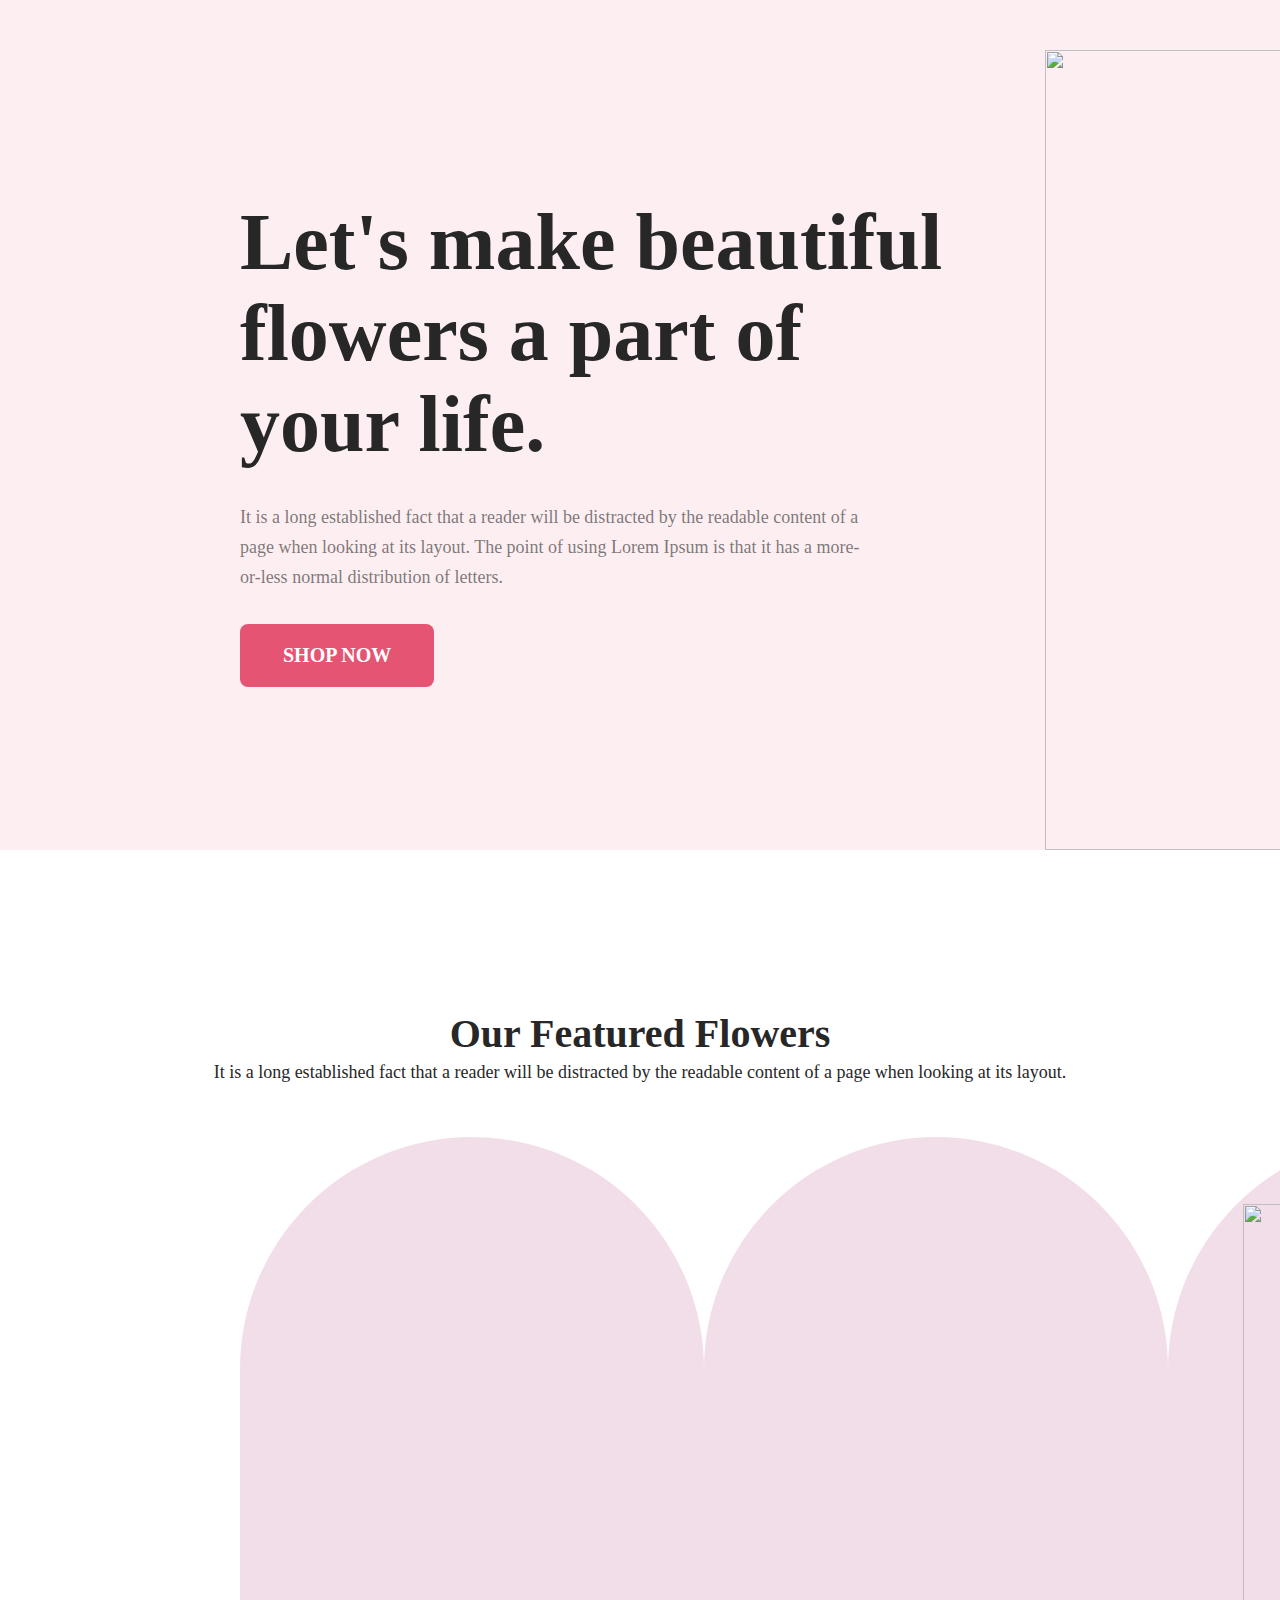
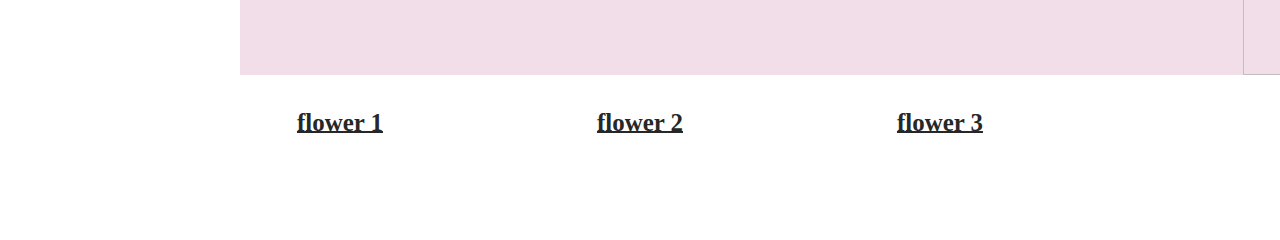
==== index.html @ e387b352 "Rename homepage.html to index.html" ====
<!DOCTYPE html>
<html lang="en">
  <head>
    <meta charset="UTF-8" />
    <meta name="viewport" content="width=device-width, initial-scale=1.0" />
    <title>Flower Lelo</title>
    <link rel="stylesheet" href="homepage.css" />
  </head>
  <body>
    <header class="header">
      <div>
        <h1>Let's make beautiful flowers a part of your life.</h1>
        <p>
          It is a long established fact that a reader will be distracted by the
          readable content of a page when looking at its layout. The point of
          using Lorem Ipsum is that it has a more-or-less normal distribution of
          letters.
        </p>
        <button>
          <h4>SHOP NOW</h4>
        </button>
      </div>
      <div>
        <img src="./Flower Asset/pngwing 10.png" alt="" />
      </div>
    </header>

    <div class="featured">
      <h3>Our Featured Flowers</h3>
      <p>
        It is a long established fact that a reader will be distracted by the
        readable content of a page when looking at its layout.
      </p>
    </div>



    <div class="flowers">
        <div class="one">
            <img src="./Flower Asset/pngwing 6.png" alt="">
        </div>
        <div class="two">
            <img src="./Flower Asset/pngwing 5.png" alt="">
        </div>
        <div class="three">
            <img src="./Flower Asset/pngwing 7.png" alt="">
        </div>
    </div>
    <div class="flower-names">
        <h5>flower 1</h5>
        <h5>flower 2</h5>
        <h5>flower 3</h5>
    </div>
  </body>
</html>
---- homepage.css ----
*{
    margin: 0px;
    padding: 0px;
}

.header{
    width: 100%;
    height: 850px;
    flex-shrink: 0;
    background: rgba(229, 84, 115, 0.10);
    display: flex;
}

.header h1{
    margin-top: 197px;
    margin-left: 240px;
    margin-right: 97px;
    color: #272727;
    font-family: Lato;
    font-size: 80px;
    font-style: normal;
    font-weight: 800;
    line-height: normal;
    width: 708px;
}

.header img{
    margin-top: 50px;
    margin-right: 240px;
    width: 635px;
    height: 800px;
    flex-shrink: 0;
}


.header p{
    margin-left: 240px;
    margin-right: 171px;
    margin-top: 32px;
    margin-bottom: 32px;
    color: rgba(39, 39, 39, 0.60);
    font-family: Lato;
    font-size: 18px;
    font-style: normal;
    font-weight: 400;
    line-height: 30px; /* 166.667% */
}


.header button{
    display: inline-flex;
    padding: 20px 43px;
    align-items: flex-start;
    gap: 10px;
    border-radius: 8px;
    border-style: none;
    background: #E55473;
    color: #FFF;
    font-family: lato;
    font-size: 20px;
    font-style: normal;
    font-weight: 700;
    line-height: normal;
    margin-left: 240px;
    margin-bottom: 147px;
}


.featured h3{
    color: #272727;
    text-align: center;
    font-family: Lato;
    font-size: 40px;
    font-style: normal;
    font-weight: 800;
    line-height: normal;
    margin-top: 160px    ;
}

.featured p{
    color: #272727;
    text-align: center;
    font-family: Lato;
    font-size: 18px;
    font-style: normal;
    font-weight: 400;
    line-height: 30px; /* 166.667% */
    
}

.flowers{
    display: flex;
    justify-content: space-between;
    margin: 0px 240px;
    height: 538px;
    flex-shrink: 0;  
    margin-bottom: 80px;     
}

.one, .two, .three{
    width: 464px;
    height: 538px;
    flex-shrink: 0;
    gap: 240px;
    border-radius: 300px 300px 0px 0px;
    background: rgba(167, 33, 98, 0.15);
    margin-top: 50px;
}

.three img{
    width: 314px;
    height: 471px;
    flex-shrink: 0;
    margin-top: 67px;
    margin-left: 75px;
    margin-right: 75px;

}


.one img, .two img{
    margin-top: 110px;
    margin-left: 78px;
    margin-right: 78px;
}


.flower-names{
    display: flex;
    justify-content: space-around;
    margin: 0px 190px;
    color: #272727;
    text-align: center;
    font-family: Lato;
    font-size: 30px;
    font-style: normal;
    font-weight: 700;
    line-height: 35px; /* 145.833% */
    text-decoration-line: underline;
    text-decoration-style: solid;
    text-decoration-skip-ink: none;
    text-decoration-thickness: auto;
    text-underline-offset: auto;
    text-underline-position: from-font;
    margin-bottom: 100px;
}
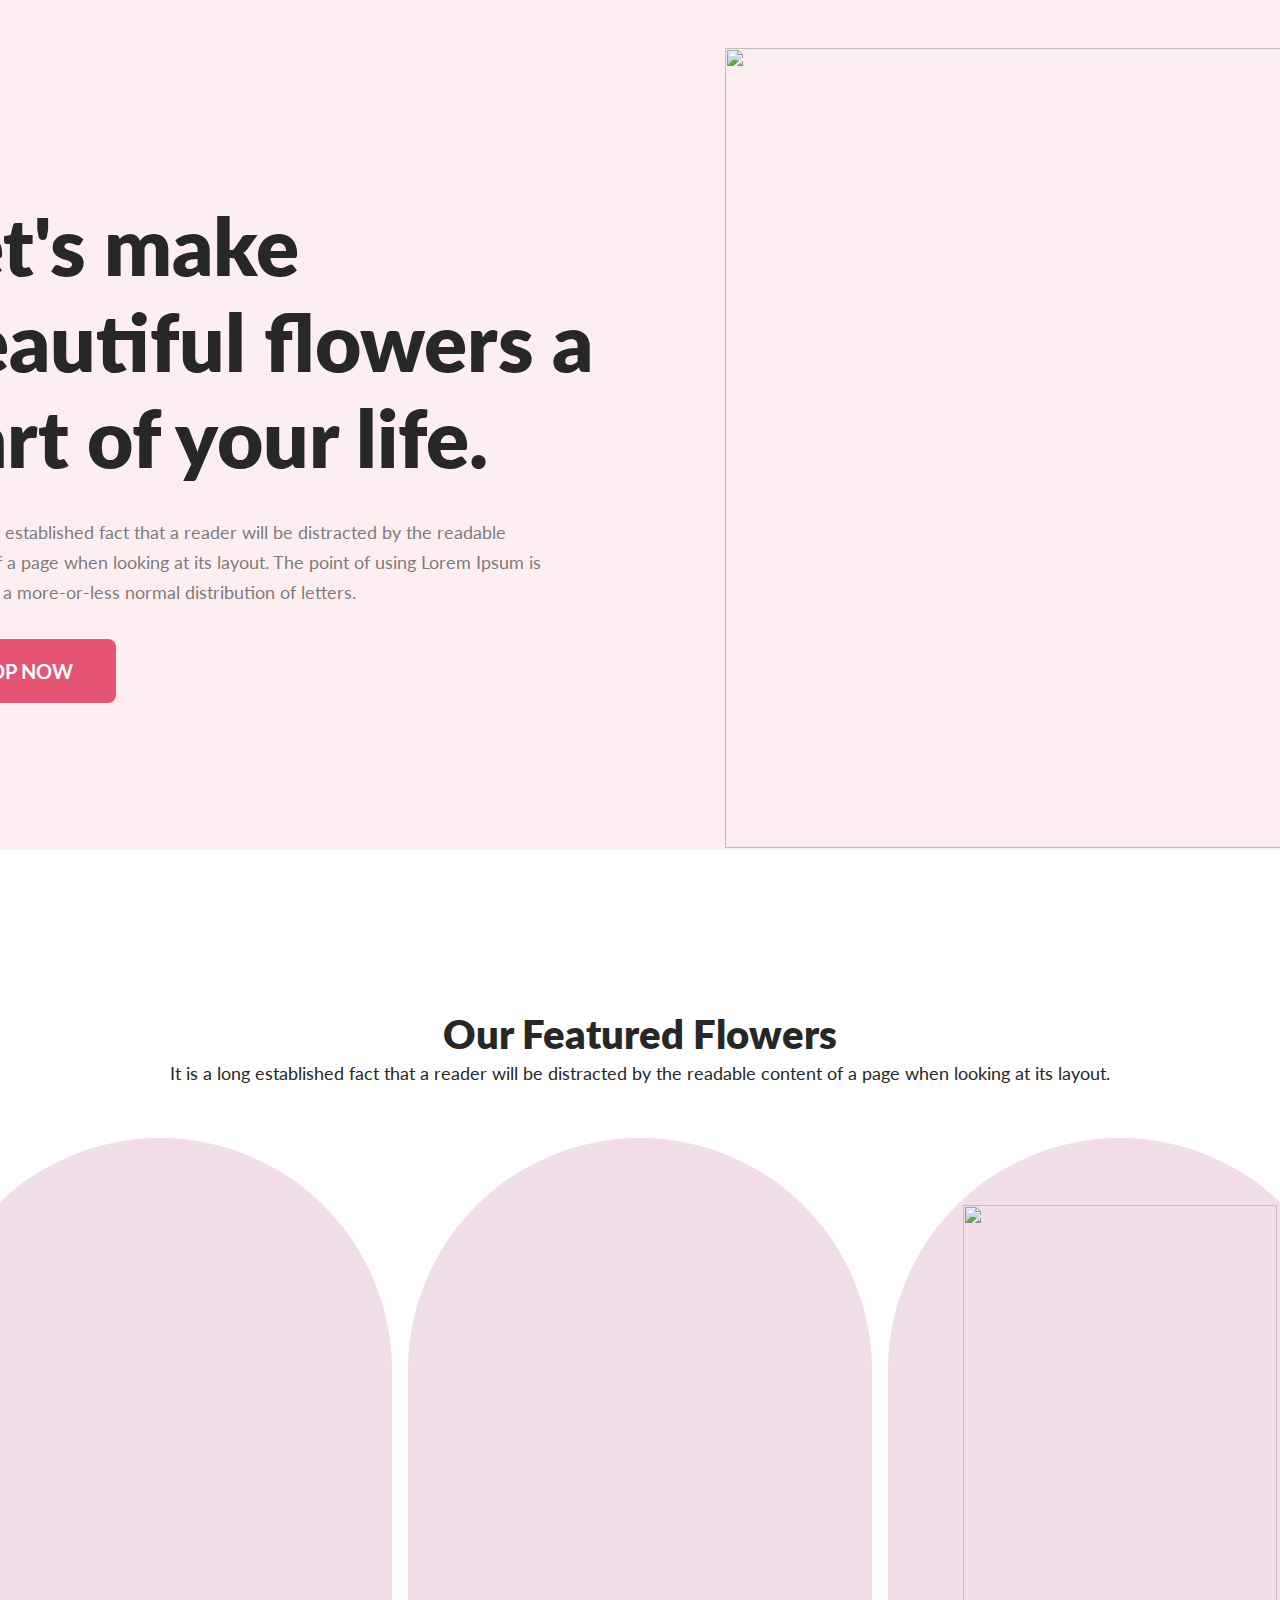
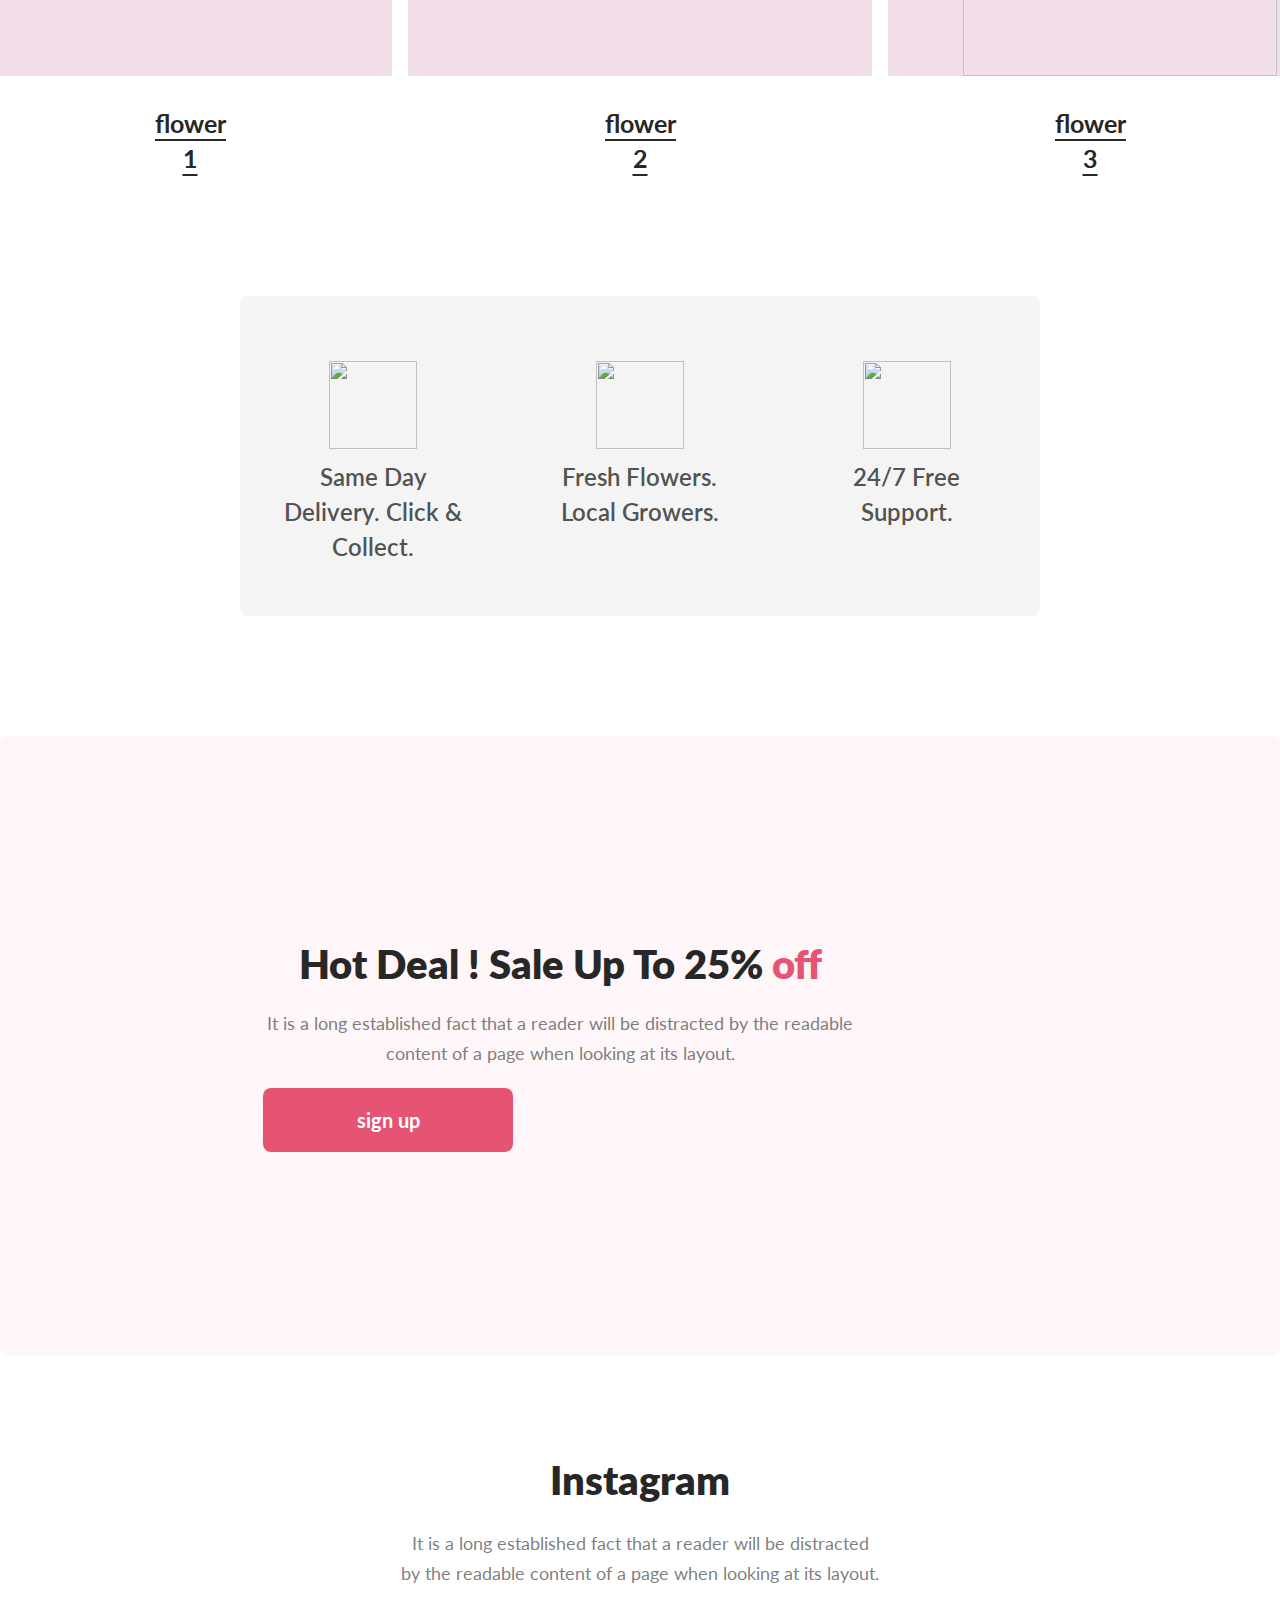
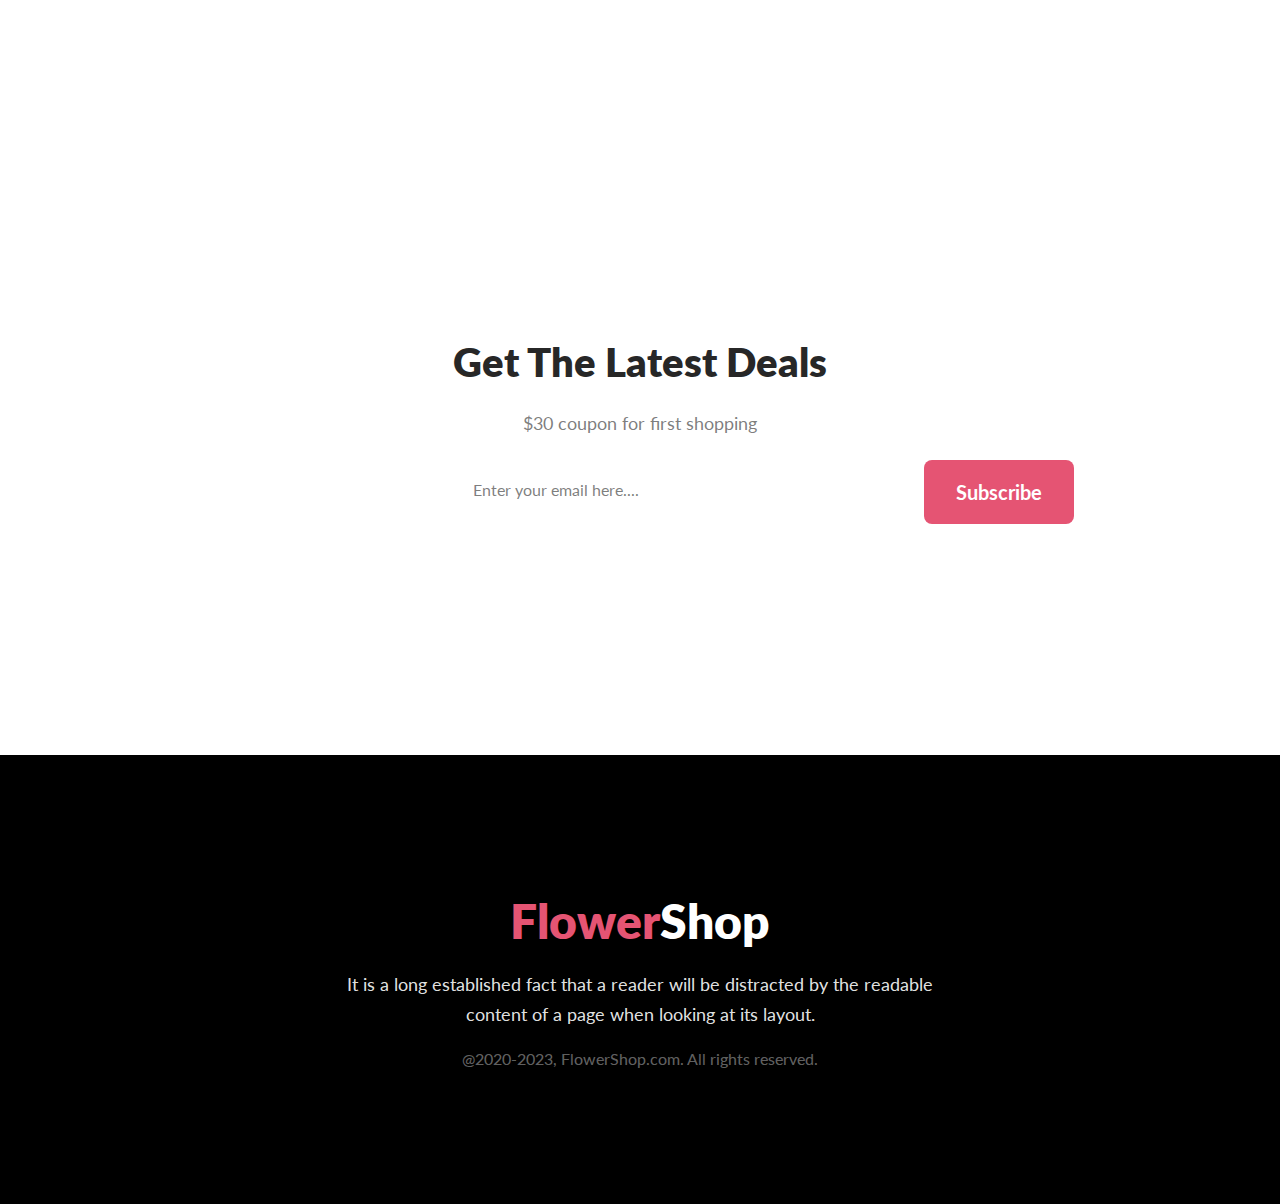
==== commit 806de38e: "footer done" ====
--- a/index.html
+++ b/index.html
@@ -5,6 +5,12 @@
     <meta name="viewport" content="width=device-width, initial-scale=1.0" />
     <title>Flower Lelo</title>
     <link rel="stylesheet" href="homepage.css" />
+    <link rel="preconnect" href="https://fonts.googleapis.com" />
+    <link rel="preconnect" href="https://fonts.gstatic.com" crossorigin />
+    <link
+      href="https://fonts.googleapis.com/css2?family=Lato:ital,wght@0,100;0,300;0,400;0,700;0,900;1,100;1,300;1,400;1,700;1,900&display=swap"
+      rel="stylesheet"
+    />
   </head>
   <body>
     <header class="header">
@@ -33,23 +39,93 @@
       </p>
     </div>
 
-
-
     <div class="flowers">
-        <div class="one">
-            <img src="./Flower Asset/pngwing 6.png" alt="">
-        </div>
-        <div class="two">
-            <img src="./Flower Asset/pngwing 5.png" alt="">
-        </div>
-        <div class="three">
-            <img src="./Flower Asset/pngwing 7.png" alt="">
-        </div>
+      <div class="one">
+        <img src="./Flower Asset/pngwing 6.png" alt="" />
+      </div>
+      <div class="two">
+        <img src="./Flower Asset/pngwing 5.png" alt="" />
+      </div>
+      <div class="three">
+        <img src="./Flower Asset/pngwing 7.png" alt="" />
+      </div>
     </div>
     <div class="flower-names">
-        <h5>flower 1</h5>
-        <h5>flower 2</h5>
-        <h5>flower 3</h5>
+      <h5>flower 1</h5>
+      <h5>flower 2</h5>
+      <h5>flower 3</h5>
     </div>
+
+    <div class="service">
+      <div>
+        <div class="c">
+          <img src="./Flower Asset/Group 57.png" alt="" />
+        </div>
+        <h6>Same Day Delivery. Click & Collect.</h6>
+      </div>
+      <div>
+        <div class="c">
+          <img src="./Flower Asset/Group 58.png" alt="" />
+        </div>
+
+        <h6>Fresh Flowers. Local Growers.</h6>
+      </div>
+      <div>
+        <div class="c">
+          <img src="./Flower Asset/Group 59.png" alt="" />
+        </div>
+        <h6>24/7 Free Support.</h6>
+      </div>
+    </div>
+
+    <div class="sale">
+      <div>
+        <h3>Hot Deal ! Sale Up To 25% <span class="off">off</span></h3>
+        <p>
+          It is a long established fact that a reader will be distracted by the
+          readable content of a page when looking at its layout.
+        </p>
+        <button>sign up</button>
+      </div>
+      <div>
+        <img src="./Flower Asset/pngwing 8.png" alt="" />
+      </div>
+    </div>
+
+    <h2 id="instagram">Instagram</h2>
+    <div id="instagram-p">
+      <p>
+        It is a long established fact that a reader will be distracted by the
+        readable content of a page when looking at its layout.
+      </p>
+    </div>
+
+    <div class="insta">
+      <div><img src="./Flower Asset/Rectangle 4.png" alt="" /></div>
+      <div><img src="./Flower Asset/Rectangle 5.png" alt="" /></div>
+      <div><img src="./Flower Asset/Rectangle 6.png" alt="" /></div>
+      <div><img src="./Flower Asset/Flower 01.png" alt="" /></div>
+    </div>
+
+    <div class="deal">
+      <h3>Get The Latest Deals</h3>
+      <p>$30 coupon for first shopping</p>
+
+      <div class="mail">
+        <input type="email" placeholder="Enter your email here...." />
+        <button><span id="b1">Subscribe</span></button>
+      </div>
+    </div>
+
+    <footer class="footer">
+      <h4>Flower<span id="shop">Shop</span></h4>
+      <p>
+        It is a long established fact that a reader will be distracted by the
+        readable content of a page when looking at its layout.
+      </p>
+      <p id="last">
+        @2020-2023, FlowerShop.com. All rights reserved. 
+      </p>
+    </footer>
   </body>
 </html>
--- a/homepage.css
+++ b/homepage.css
@@ -1,44 +1,314 @@
-*{
-    margin: 0px;
-    padding: 0px;
-}
-
-.header{
-    width: 100%;
-    height: 850px;
-    flex-shrink: 0;
-    background: rgba(229, 84, 115, 0.10);
+* {
+  margin: 0px;
+  padding: 0px;
+}
+
+.header {
+  display: flex;
+  justify-content: center;
+  align-items: center;
+  width: 100%;
+  height: 850px;
+  flex-shrink: 0;
+  background: rgba(229, 84, 115, 0.1);
+}
+
+.header h1 {
+  margin-top: 197px;
+  margin-left: 240px;
+  margin-right: 97px;
+  color: #272727;
+  font-family: Lato;
+  font-size: 80px;
+  font-style: normal;
+  font-weight: 800;
+  line-height: normal;
+  width: 708px;
+}
+
+.header img {
+  margin-top: 50px;
+  margin-right: 240px;
+  width: 635px;
+  height: 800px;
+  flex-shrink: 0;
+}
+
+.header p {
+  margin-left: 240px;
+  margin-right: 171px;
+  margin-top: 32px;
+  margin-bottom: 32px;
+  color: rgba(39, 39, 39, 0.6);
+  font-family: Lato;
+  font-size: 18px;
+  font-style: normal;
+  font-weight: 400;
+  line-height: 30px; /* 166.667% */
+}
+
+.header button {
+  display: inline-flex;
+  padding: 20px 43px;
+  align-items: flex-start;
+  gap: 10px;
+  border-radius: 8px;
+  border-style: none;
+  background: #e55473;
+  color: #fff;
+  font-family: lato;
+  font-size: 20px;
+  font-style: normal;
+  font-weight: 700;
+  line-height: normal;
+  margin-left: 240px;
+  margin-bottom: 147px;
+}
+
+.featured h3 {
+  color: #272727;
+  text-align: center;
+  font-family: Lato;
+  font-size: 40px;
+  font-style: normal;
+  font-weight: 800;
+  line-height: normal;
+  margin-top: 160px;
+}
+
+.featured p {
+  color: #272727;
+  text-align: center;
+  font-family: Lato;
+  font-size: 18px;
+  font-style: normal;
+  font-weight: 400;
+  line-height: 30px; /* 166.667% */
+}
+
+.flowers {
+  display: flex;
+  justify-content: center;
+  gap: 1rem;
+  margin: 0px 240px;
+  height: 538px;
+  flex-shrink: 0;
+  margin-bottom: 80px;
+}
+
+.one,
+.two,
+.three {
+  width: 464px;
+  height: 538px;
+  flex-shrink: 0;
+  gap: 240px;
+  border-radius: 300px 300px 0px 0px;
+  background: rgba(167, 33, 98, 0.15);
+  margin-top: 50px;
+}
+
+.three img {
+  width: 314px;
+  height: 471px;
+  flex-shrink: 0;
+  margin-top: 67px;
+  margin-left: 75px;
+  margin-right: 75px;
+}
+
+.one img,
+.two img {
+  margin-top: 110px;
+  margin-left: 78px;
+  margin-right: 78px;
+}
+
+.flower-names {
+  display: flex;
+  justify-content: center;
+  color: #272727;
+  text-align: center;
+  font-family: Lato;
+  font-size: 30px;
+  font-style: normal;
+  font-weight: 700;
+  line-height: 35px; /* 145.833% */
+  text-decoration-line: underline;
+  text-decoration-style: solid;
+  text-decoration-skip-ink: none;
+  text-decoration-thickness: auto;
+  text-underline-offset: auto;
+  text-underline-position: from-font;
+}
+
+.flower-names h5 {
+  margin: 0px 190px;
+  width: auto1;
+}
+
+.service {
+  margin: 120px 240px;
+  height: 320px;
+  flex-shrink: 0;
+  border-radius: 8px;
+  background: rgba(39, 39, 39, 0.05);
+  display: flex;
+  justify-content: space-around;
+}
+
+.service img {
+  display: flex;
+  justify-content: center;
+  margin-top: 65px;
+  margin-bottom: 10px;
+  width: 88px;
+  height: 88px;
+  flex-shrink: 0;
+}
+
+.service h6 {
+  color: rgba(39, 39, 39, 0.8);
+  width: 190px;
+  text-align: center;
+  font-family: Lato;
+  font-size: 24px;
+  font-style: normal;
+  font-weight: 600;
+  line-height: 35px; /* 145.833% */
+}
+
+.c {
+  display: flex;
+  justify-content: center;
+}
+
+.sale {
+  display: flex;
+  justify-content: center;
+  align-items: center;
+  gap: 10rem;
+  border-radius: 8px;
+  background: rgba(229, 84, 115, 0.05);
+  width: 100%;
+  height: 620px;
+  flex-shrink: 0;
+  margin: 100px 0px;
+}
+
+.sale > div {
+  display: flex;
+  flex-direction: column;
+  justify-content: center;
+  gap: 20px;
+}
+
+.sale h3 {
+  color: #272727;
+  font-family: Lato;
+  font-size: 40px;
+  font-style: normal;
+  font-weight: 800;
+  line-height: normal;
+  text-align: center;
+}
+
+.off {
+  color: #e55473;
+  font-family: Lato;
+  font-size: 40px;
+  font-style: normal;
+  font-weight: 800;
+  line-height: normal;
+}
+
+.sale p {
+  width: 594px;
+  color: rgba(39, 39, 39, 0.6);
+  text-align: center;
+  font-family: Lato;
+  font-size: 18px;
+  font-style: normal;
+  font-weight: 400;
+  line-height: 30px; /* 166.667% */
+}
+
+.sale button {
+  padding: 20px 43px;
+  text-align: center;
+  width: 250px;
+  gap: 10px;
+  border-radius: 8px;
+  background: #e55473;
+  color: #fff;
+  font-family: Lato;
+  font-size: 20px;
+  font-style: normal;
+  font-weight: 700;
+  line-height: normal;
+  border: none;
+}
+
+#instagram {
+  color: #272727;
+  text-align: center;
+  font-family: Lato;
+  font-size: 40px;
+  font-style: normal;
+  font-weight: 800;
+  line-height: normal;
+  margin-bottom: 24px;
+}
+
+#instagram-p {
+  margin: 0px 400px;
+  color: rgba(39, 39, 39, 0.6);
+  text-align: center;
+  font-family: Lato;
+  font-size: 18px;
+  font-style: normal;
+  font-weight: 400;
+  line-height: 30px; /* 166.667% */
+}
+
+.insta {
+  margin: 100px 240px;
+  display: flex;
+  justify-content: center;
+  gap: 5vw;
+  margin-bottom: 80px;
+}
+
+
+.deal{
+    margin: 100px 240px;
+    border-radius: 5% 5%;
+    width: auto;
+    height: 449px;
+    background-image: url("./Flower Asset/Rectangle 9.png");
+    background-repeat: no-repeat;
+    background-size: cover;
     display: flex;
-}
-
-.header h1{
-    margin-top: 197px;
-    margin-left: 240px;
-    margin-right: 97px;
+    justify-content: center;
+    flex-direction: column;
+    gap: 22px;
+}
+
+
+.deal h3{
     color: #272727;
-    font-family: Lato;
-    font-size: 80px;
+    text-align: center;
+    font-family: Lato;
+    font-size: 40px;
     font-style: normal;
     font-weight: 800;
     line-height: normal;
-    width: 708px;
-}
-
-.header img{
-    margin-top: 50px;
-    margin-right: 240px;
-    width: 635px;
-    height: 800px;
-    flex-shrink: 0;
-}
-
-
-.header p{
-    margin-left: 240px;
-    margin-right: 171px;
-    margin-top: 32px;
-    margin-bottom: 32px;
+    
+}
+
+.deal p{
     color: rgba(39, 39, 39, 0.60);
+    text-align: center;
     font-family: Lato;
     font-size: 18px;
     font-style: normal;
@@ -46,105 +316,110 @@
     line-height: 30px; /* 166.667% */
 }
 
-
-.header button{
-    display: inline-flex;
-    padding: 20px 43px;
-    align-items: flex-start;
-    gap: 10px;
+.mail{
+    display: flex;
+    justify-content: center;
+    gap: 18px;
+}
+
+.mail input{
+    width: 700px;
+    height: 64px;
+    flex-shrink: 0;
     border-radius: 8px;
-    border-style: none;
+    background: #FFF;
+    border: none;
+}
+
+
+.mail ::placeholder{
+    color: rgba(39, 39, 39, 0.60);
+    text-align: center;
+    font-family: Lato;
+    font-size: 16px;
+    font-style: normal;
+    font-weight: 400;
+    line-height: normal;
+}
+
+.mail button{
+    width: 150px;
+    height: 64px;
+    flex-shrink: 0;
+    border-radius: 8px;
     background: #E55473;
+    border: none;
+}
+
+#b1{
+    width: 88px;
+    height: 27.429px;
+    flex-shrink: 0;
     color: #FFF;
-    font-family: lato;
+    font-family: Lato;
     font-size: 20px;
     font-style: normal;
     font-weight: 700;
     line-height: normal;
-    margin-left: 240px;
-    margin-bottom: 147px;
-}
-
-
-.featured h3{
-    color: #272727;
-    text-align: center;
-    font-family: Lato;
-    font-size: 40px;
+}
+
+
+
+
+.footer{
+    width: 100%;
+    height: 449px;
+    flex-shrink: 0;
+    background-color: black;
+    display: flex;
+    justify-content: center;
+    align-items: center;
+    flex-direction: column;
+    gap: 20px;
+
+}
+
+
+.footer h4{
+    color: #E55473;
+    font-family: Lato;
+    font-size: 48px;
     font-style: normal;
     font-weight: 800;
     line-height: normal;
-    margin-top: 160px    ;
-}
-
-.featured p{
-    color: #272727;
+
+}
+
+#shop{
+    color: #FFF;
+    font-family: Lato;
+    font-size: 48px;
+    font-style: normal;
+    font-weight: 800;
+    line-height: normal;
+}
+
+
+
+.footer>p{
+    color: rgba(255, 255, 255, 0.90);
     text-align: center;
     font-family: Lato;
     font-size: 18px;
     font-style: normal;
     font-weight: 400;
     line-height: 30px; /* 166.667% */
-    
-}
-
-.flowers{
-    display: flex;
-    justify-content: space-between;
-    margin: 0px 240px;
-    height: 538px;
-    flex-shrink: 0;  
-    margin-bottom: 80px;     
-}
-
-.one, .two, .three{
-    width: 464px;
-    height: 538px;
-    flex-shrink: 0;
-    gap: 240px;
-    border-radius: 300px 300px 0px 0px;
-    background: rgba(167, 33, 98, 0.15);
-    margin-top: 50px;
-}
-
-.three img{
-    width: 314px;
-    height: 471px;
-    flex-shrink: 0;
-    margin-top: 67px;
-    margin-left: 75px;
-    margin-right: 75px;
-
-}
-
-
-.one img, .two img{
-    margin-top: 110px;
-    margin-left: 78px;
-    margin-right: 78px;
-}
-
-
-.flower-names{
-    display: flex;
-    justify-content: space-around;
-    margin: 0px 190px;
-    color: #272727;
+    width: 625px;
+}
+
+
+
+#last{
+    color: rgba(255, 255, 255, 0.40);
     text-align: center;
     font-family: Lato;
-    font-size: 30px;
-    font-style: normal;
-    font-weight: 700;
-    line-height: 35px; /* 145.833% */
-    text-decoration-line: underline;
-    text-decoration-style: solid;
-    text-decoration-skip-ink: none;
-    text-decoration-thickness: auto;
-    text-underline-offset: auto;
-    text-underline-position: from-font;
-    margin-bottom: 100px;
-}
-
-
-
-
+    font-size: 16px;
+    font-style: normal;
+    font-weight: 400;
+    line-height: normal;
+}
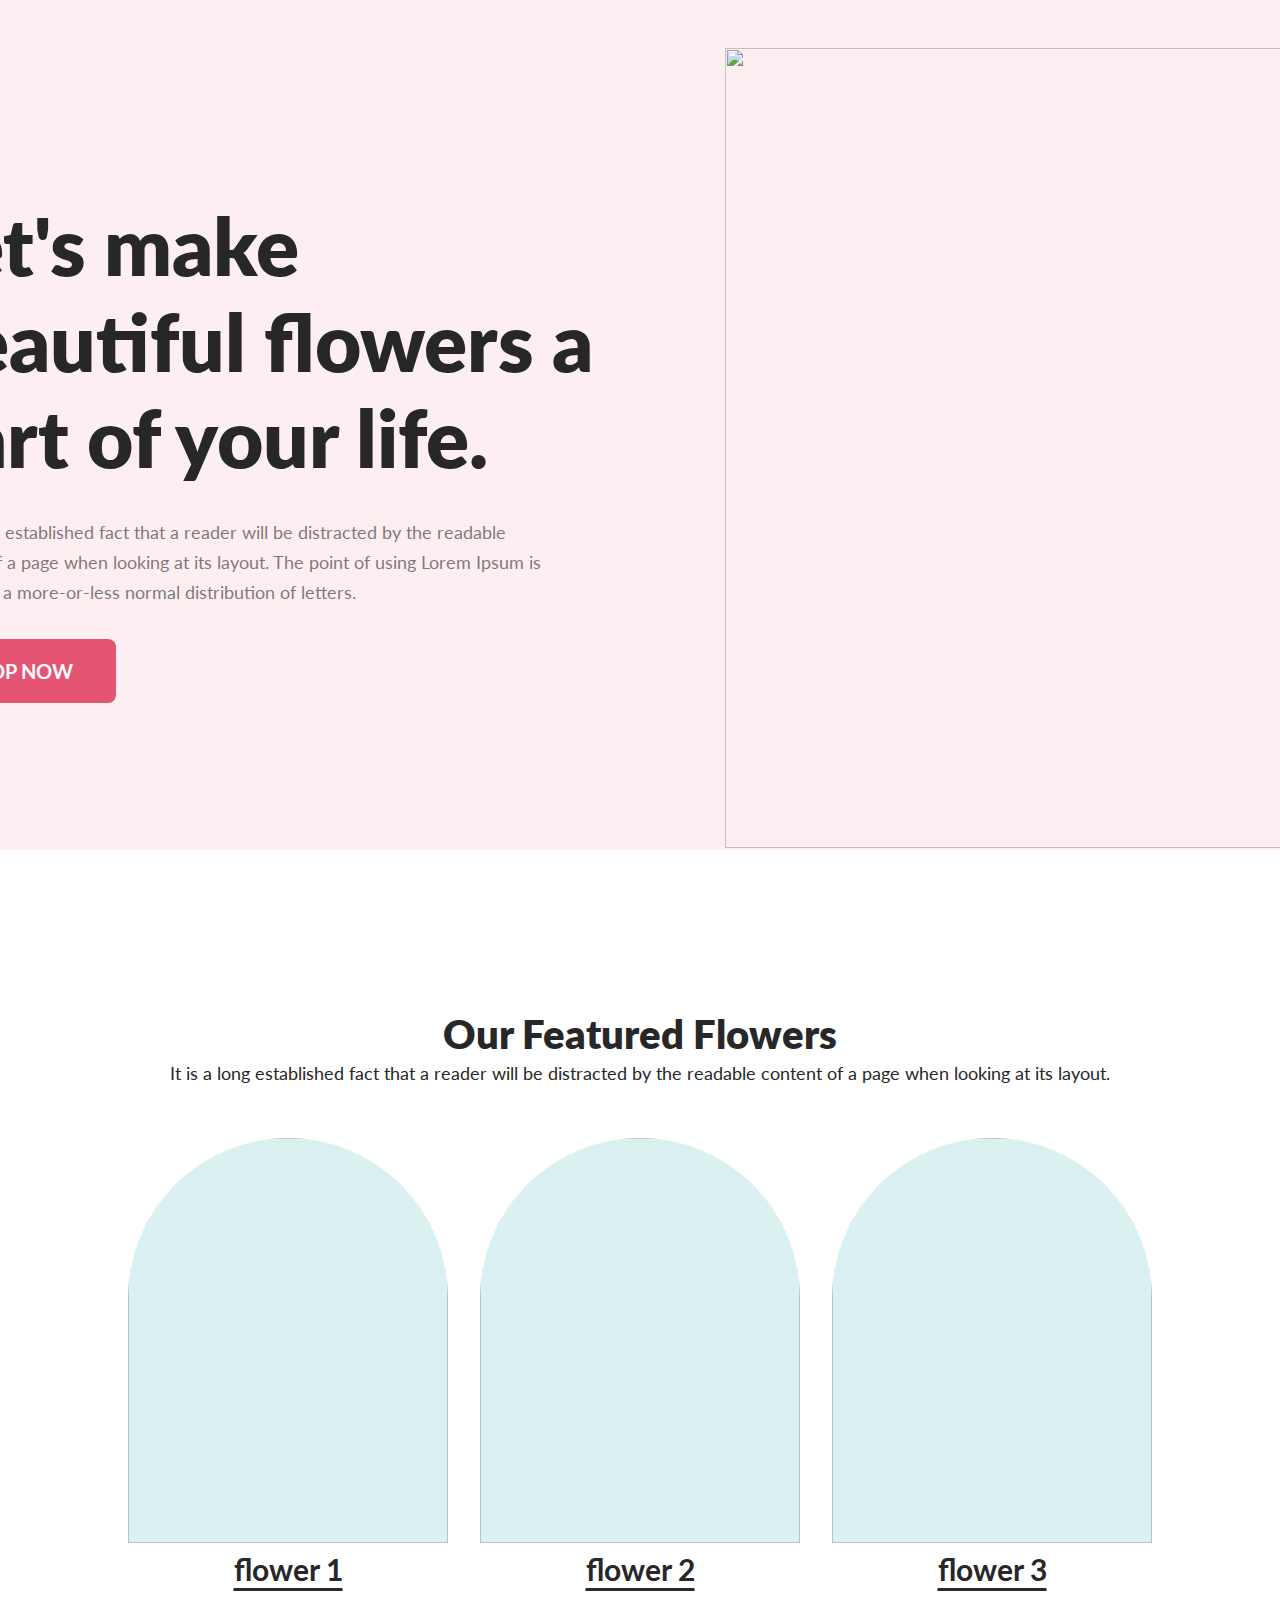
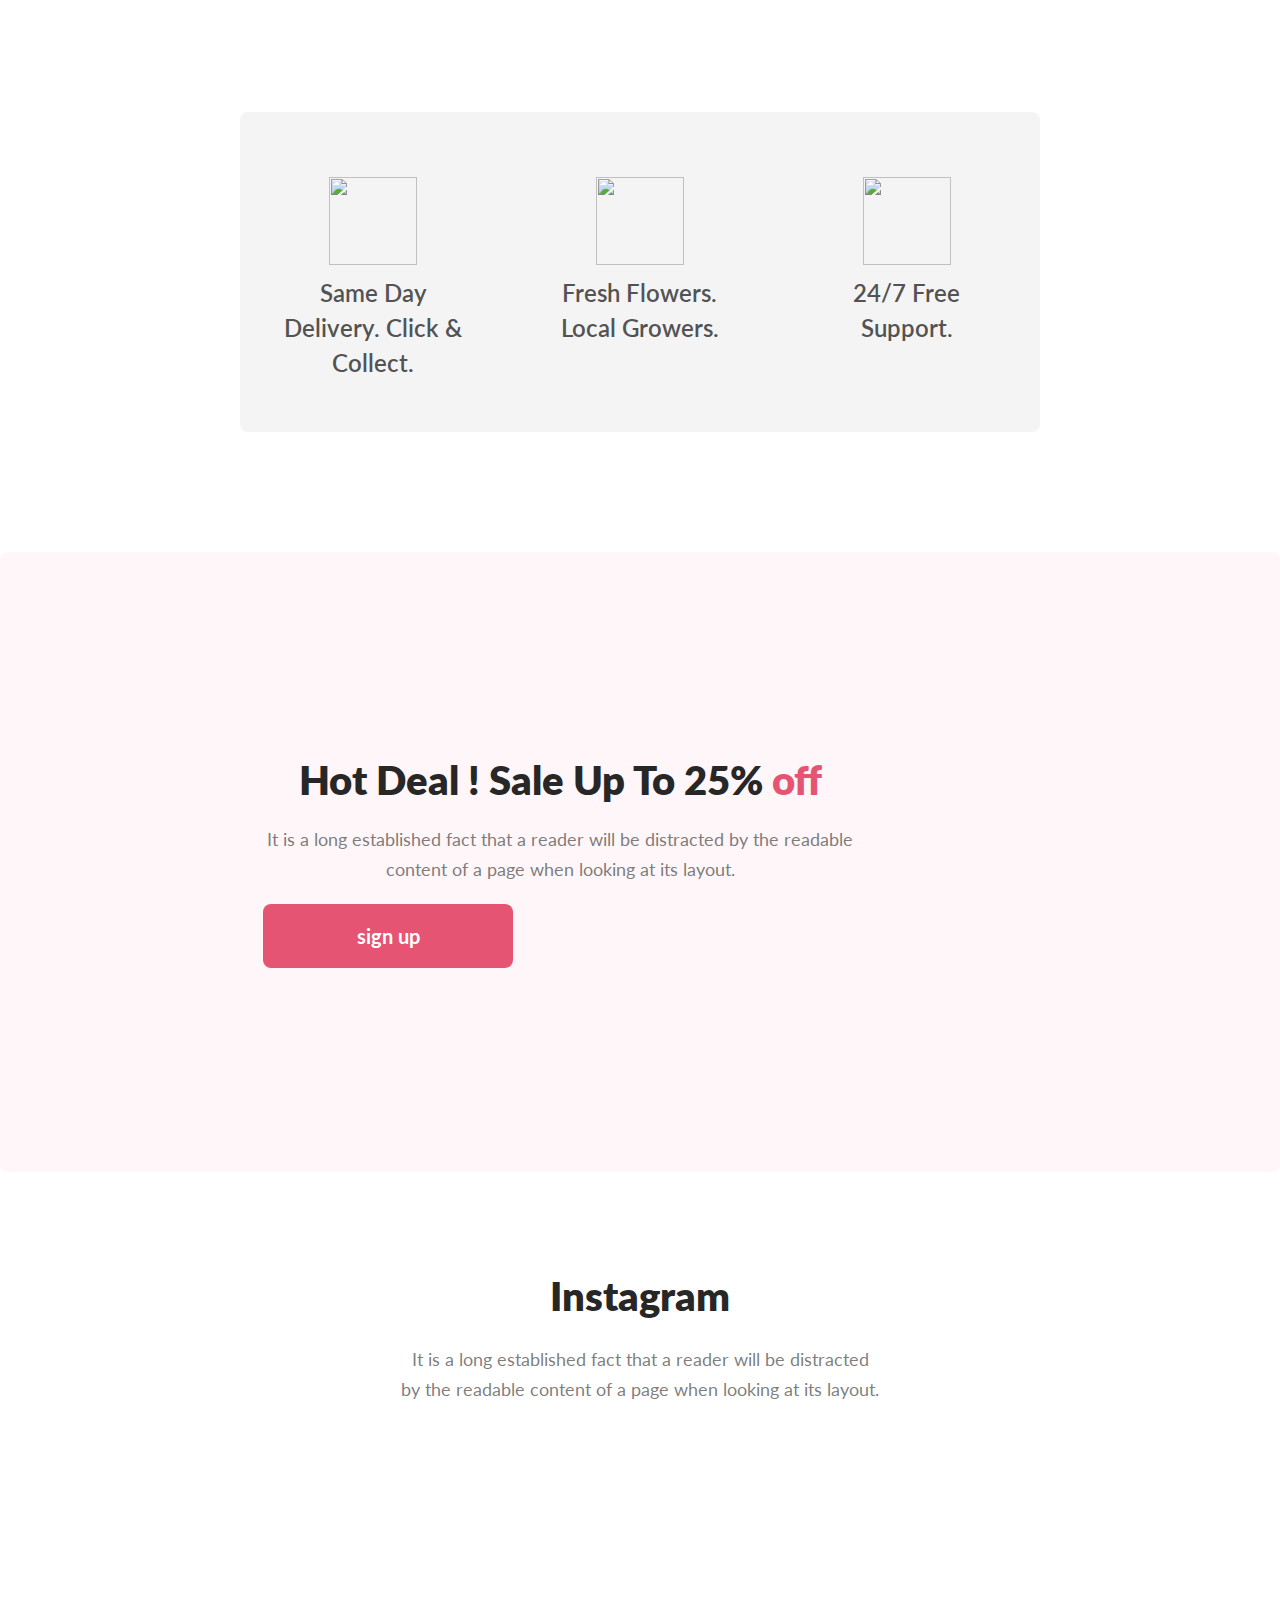
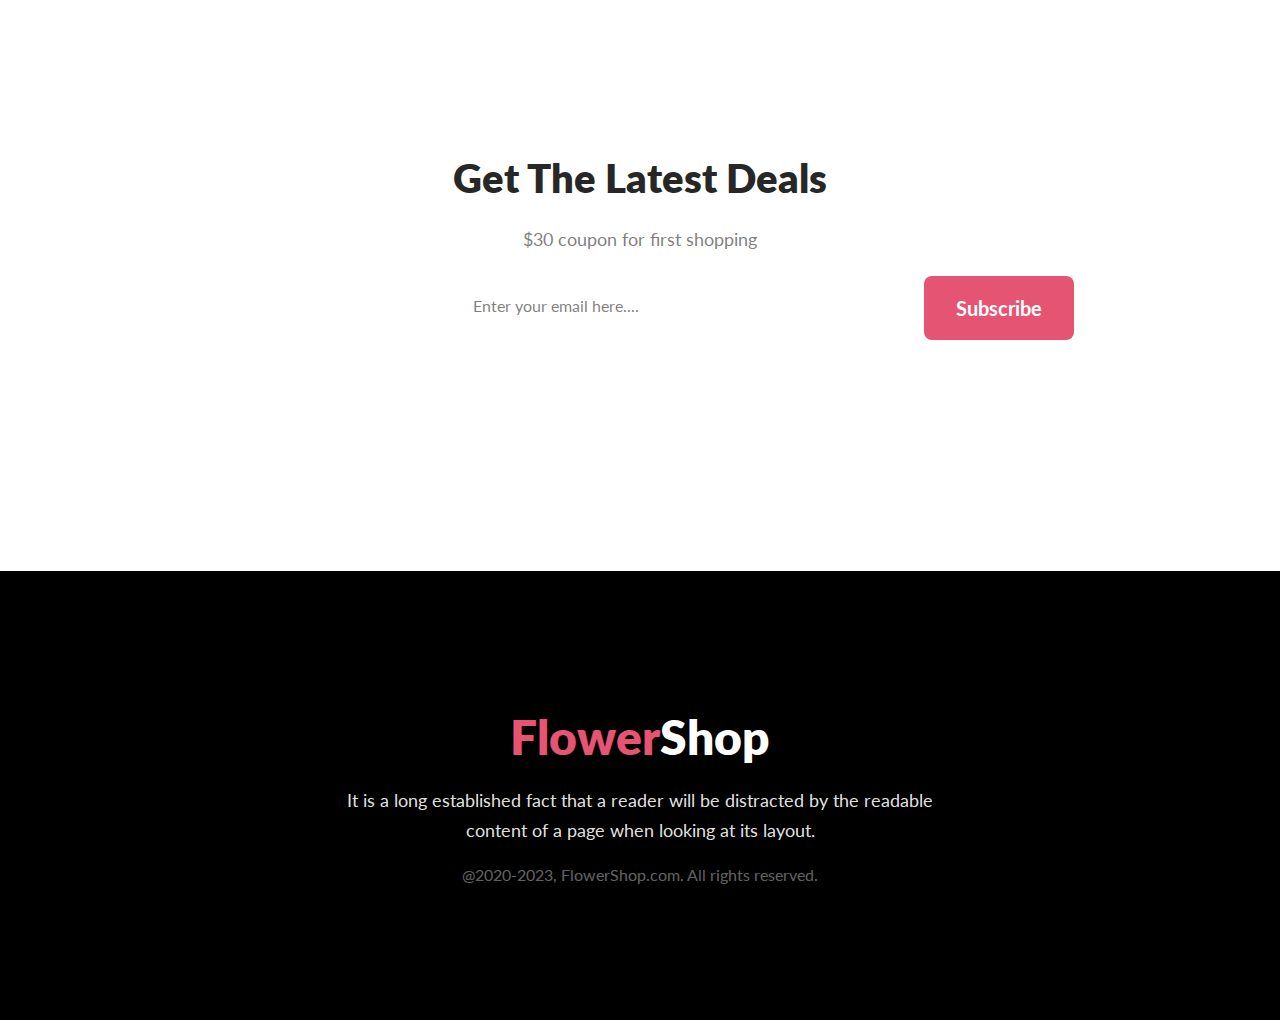
==== commit 327c0268: "responsive" ====
--- a/index.html
+++ b/index.html
@@ -14,7 +14,7 @@
   </head>
   <body>
     <header class="header">
-      <div>
+      <div class="txt">
         <h1>Let's make beautiful flowers a part of your life.</h1>
         <p>
           It is a long established fact that a reader will be distracted by the
@@ -26,7 +26,7 @@
           <h4>SHOP NOW</h4>
         </button>
       </div>
-      <div>
+      <div class="imgg">
         <img src="./Flower Asset/pngwing 10.png" alt="" />
       </div>
     </header>
@@ -42,19 +42,18 @@
     <div class="flowers">
       <div class="one">
         <img src="./Flower Asset/pngwing 6.png" alt="" />
+        <h5>flower 1</h5>
       </div>
-      <div class="two">
+      <div class="one">
         <img src="./Flower Asset/pngwing 5.png" alt="" />
+        <h5>flower 2</h5>
       </div>
-      <div class="three">
+      <div class="one">
         <img src="./Flower Asset/pngwing 7.png" alt="" />
+        <h5>flower 3</h5>
       </div>
     </div>
-    <div class="flower-names">
-      <h5>flower 1</h5>
-      <h5>flower 2</h5>
-      <h5>flower 3</h5>
-    </div>
+
 
     <div class="service">
       <div>
--- a/homepage.css
+++ b/homepage.css
@@ -89,47 +89,30 @@
 .flowers {
   display: flex;
   justify-content: center;
-  gap: 1rem;
-  margin: 0px 240px;
-  height: 538px;
+  gap: 2rem;
+  margin: 50px 240px;
+  height: auto;
   flex-shrink: 0;
   margin-bottom: 80px;
 }
 
-.one,
-.two,
-.three {
-  width: 464px;
-  height: 538px;
-  flex-shrink: 0;
-  gap: 240px;
+.one {
+  height: 100%;
+  width: 50vw;
+}
+.one img {
+  height: 45vh;
+  width: 25vw;
   border-radius: 300px 300px 0px 0px;
-  background: rgba(167, 33, 98, 0.15);
-  margin-top: 50px;
-}
-
-.three img {
-  width: 314px;
-  height: 471px;
-  flex-shrink: 0;
-  margin-top: 67px;
-  margin-left: 75px;
-  margin-right: 75px;
-}
-
-.one img,
-.two img {
-  margin-top: 110px;
-  margin-left: 78px;
-  margin-right: 78px;
-}
-
-.flower-names {
-  display: flex;
-  justify-content: center;
-  color: #272727;
-  text-align: center;
-  font-family: Lato;
+  background: rgba(5, 151, 160, 0.15);
+}
+
+.flowers h5 {
+  padding: 5px;
+  color: #272727;
+  text-align: center;
+  font-family: Lato;
+  margin-top: 20px 0px;
   font-size: 30px;
   font-style: normal;
   font-weight: 700;
@@ -142,11 +125,6 @@
   text-underline-position: from-font;
 }
 
-.flower-names h5 {
-  margin: 0px 190px;
-  width: auto1;
-}
-
 .service {
   margin: 120px 240px;
   height: 320px;
@@ -279,147 +257,264 @@
   margin-bottom: 80px;
 }
 
-
-.deal{
-    margin: 100px 240px;
-    border-radius: 5% 5%;
-    width: auto;
-    height: 449px;
-    background-image: url("./Flower Asset/Rectangle 9.png");
-    background-repeat: no-repeat;
-    background-size: cover;
-    display: flex;
-    justify-content: center;
+.deal {
+  margin: 100px 240px;
+  border-radius: 5% 5%;
+  width: auto;
+  height: 449px;
+  background-image: url("./Flower Asset/Rectangle 9.png");
+  background-repeat: no-repeat;
+  background-size: cover;
+  display: flex;
+  justify-content: center;
+  flex-direction: column;
+  gap: 22px;
+}
+
+.deal h3 {
+  color: #272727;
+  text-align: center;
+  font-family: Lato;
+  font-size: 40px;
+  font-style: normal;
+  font-weight: 800;
+  line-height: normal;
+}
+
+.deal p {
+  color: rgba(39, 39, 39, 0.6);
+  text-align: center;
+  font-family: Lato;
+  font-size: 18px;
+  font-style: normal;
+  font-weight: 400;
+  line-height: 30px; /* 166.667% */
+}
+
+.mail {
+  display: flex;
+  justify-content: center;
+  gap: 18px;
+}
+
+.mail input {
+  width: 700px;
+  height: 64px;
+  flex-shrink: 0;
+  border-radius: 8px;
+  background: #fff;
+  border: none;
+}
+
+.mail ::placeholder {
+  color: rgba(39, 39, 39, 0.6);
+  text-align: center;
+  font-family: Lato;
+  font-size: 16px;
+  font-style: normal;
+  font-weight: 400;
+  line-height: normal;
+}
+
+.mail button {
+  width: 150px;
+  height: 64px;
+  flex-shrink: 0;
+  border-radius: 8px;
+  background: #e55473;
+  border: none;
+}
+
+#b1 {
+  width: 88px;
+  height: 27.429px;
+  flex-shrink: 0;
+  color: #fff;
+  font-family: Lato;
+  font-size: 20px;
+  font-style: normal;
+  font-weight: 700;
+  line-height: normal;
+}
+
+.footer {
+  width: 100%;
+  height: 449px;
+  flex-shrink: 0;
+  background-color: black;
+  display: flex;
+  justify-content: center;
+  align-items: center;
+  flex-direction: column;
+  gap: 20px;
+}
+
+.footer h4 {
+  color: #e55473;
+  font-family: Lato;
+  font-size: 48px;
+  font-style: normal;
+  font-weight: 800;
+  line-height: normal;
+}
+
+#shop {
+  color: #fff;
+  font-family: Lato;
+  font-size: 48px;
+  font-style: normal;
+  font-weight: 800;
+  line-height: normal;
+}
+
+.footer > p {
+  color: rgba(255, 255, 255, 0.9);
+  text-align: center;
+  font-family: Lato;
+  font-size: 18px;
+  font-style: normal;
+  font-weight: 400;
+  line-height: 30px; /* 166.667% */
+  width: 625px;
+}
+
+#last {
+  color: rgba(255, 255, 255, 0.4);
+  text-align: center;
+  font-family: Lato;
+  font-size: 16px;
+  font-style: normal;
+  font-weight: 400;
+  line-height: normal;
+}
+
+@media screen and (max-width: 576px) {
+  body {
+    border: 2px solid black;
+  }
+
+  .txt,
+  .imgg {
+    width: 100vw;
+    height: 100vh;
+  }
+
+  .header h1,
+  .header p {
+    width: 90vw;
+    margin: 10px 10px;
+  }
+
+  .header h1 {
+    font-size: xxx-large;
+  }
+
+  .header button {
+    margin: 10px 10px;
+  }
+
+  .header {
     flex-direction: column;
-    gap: 22px;
-}
-
-
-.deal h3{
-    color: #272727;
+    height: auto;
+    gap: 1fr;
+  }
+
+  .header img {
+    margin: 0px;
+    width: 100vw;
+    height: 90vh;
+    margin-top: 10vh;
+  }
+
+  .featured,
+  .featured p {
+    width: 90vw;
+    margin: 10px;
+    margin-bottom: 30px;
+  }
+
+  .flowers {
+    flex-direction: column;
+    align-items: center;
+    margin: 20px;
+  }
+
+  .one {
+    width: 80vw;
+    margin-bottom: 20px;
+  }
+
+  .one img {
+    height: 70vh;
+    width: 80vw;
+  }
+
+  .flowers h5 {
+    font-size: 24px;
+    line-height: 30px;
+  }
+
+  .service {
+    flex-direction: column;
+    margin: 20px;
+    height: auto;
+    align-items: center;
+  }
+
+  .service h6 {
+    margin-bottom: 30px;
+  }
+
+  .sale,
+  .sale > div {
+    flex-direction: column;
+    align-items: center;
+    width: 100vw;
+    height: auto;
+    gap: 2rem;
+  }
+
+  .sale p {
+    width: 80vw;
+  }
+
+  .sale h3 {
+    margin-top: 30px;
+  }
+
+  .sale img {
+    margin-bottom: 40px;
+  }
+
+  #instagram-p {
+    margin: 10px;
+  }
+
+  .insta {
+    flex-direction: column;
+    margin: 10px;
+    align-items: center;
+  }
+
+  .deal {
+    margin: 10px;
+    margin-top: 50px;
     text-align: center;
-    font-family: Lato;
-    font-size: 40px;
-    font-style: normal;
-    font-weight: 800;
-    line-height: normal;
-    
-}
-
-.deal p{
-    color: rgba(39, 39, 39, 0.60);
-    text-align: center;
-    font-family: Lato;
-    font-size: 18px;
-    font-style: normal;
-    font-weight: 400;
-    line-height: 30px; /* 166.667% */
-}
-
-.mail{
-    display: flex;
-    justify-content: center;
-    gap: 18px;
-}
-
-.mail input{
-    width: 700px;
-    height: 64px;
-    flex-shrink: 0;
-    border-radius: 8px;
-    background: #FFF;
-    border: none;
-}
-
-
-.mail ::placeholder{
-    color: rgba(39, 39, 39, 0.60);
-    text-align: center;
-    font-family: Lato;
-    font-size: 16px;
-    font-style: normal;
-    font-weight: 400;
-    line-height: normal;
-}
-
-.mail button{
-    width: 150px;
-    height: 64px;
-    flex-shrink: 0;
-    border-radius: 8px;
-    background: #E55473;
-    border: none;
-}
-
-#b1{
-    width: 88px;
-    height: 27.429px;
-    flex-shrink: 0;
-    color: #FFF;
-    font-family: Lato;
-    font-size: 20px;
-    font-style: normal;
-    font-weight: 700;
-    line-height: normal;
-}
-
-
-
-
-.footer{
+  }
+
+  .deal input {
     width: 100%;
-    height: 449px;
-    flex-shrink: 0;
-    background-color: black;
-    display: flex;
-    justify-content: center;
+  }
+
+  .mail {
+    flex-direction: column;
+    margin: 40px;
     align-items: center;
-    flex-direction: column;
-    gap: 20px;
-
-}
-
-
-.footer h4{
-    color: #E55473;
-    font-family: Lato;
-    font-size: 48px;
-    font-style: normal;
-    font-weight: 800;
-    line-height: normal;
-
-}
-
-#shop{
-    color: #FFF;
-    font-family: Lato;
-    font-size: 48px;
-    font-style: normal;
-    font-weight: 800;
-    line-height: normal;
-}
-
-
-
-.footer>p{
-    color: rgba(255, 255, 255, 0.90);
-    text-align: center;
-    font-family: Lato;
-    font-size: 18px;
-    font-style: normal;
-    font-weight: 400;
-    line-height: 30px; /* 166.667% */
-    width: 625px;
-}
-
-
-
-#last{
-    color: rgba(255, 255, 255, 0.40);
-    text-align: center;
-    font-family: Lato;
-    font-size: 16px;
-    font-style: normal;
-    font-weight: 400;
-    line-height: normal;
-}
+  }
+
+  .footer h3,
+  .footer p {
+    width: 100%;
+    margin: 10px;
+  }
+}
